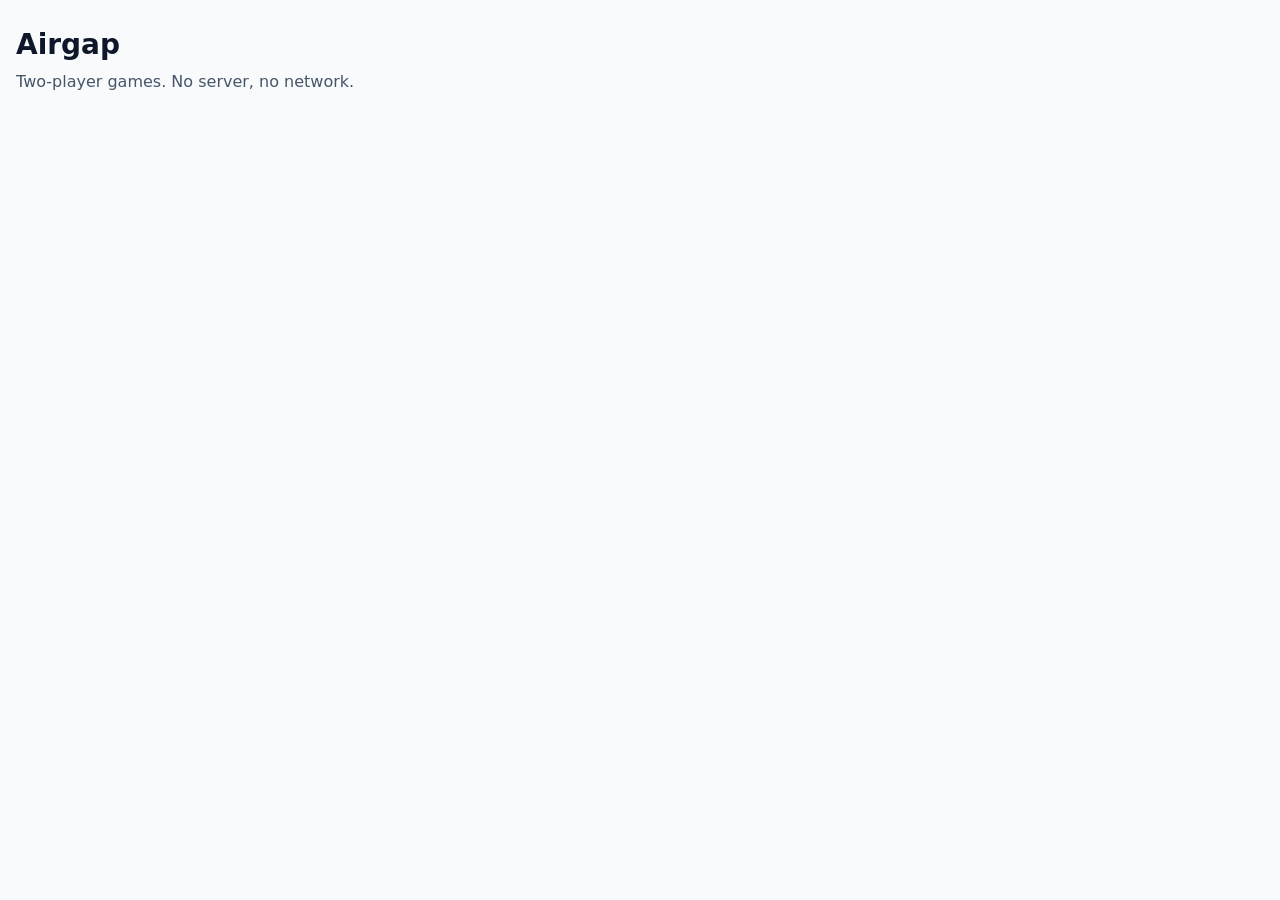
==== static/index.html @ 874cfc5a "Scaffold Deno PWA with build, hooks, CI, and Pages deploy Static app shell, service worker with per-" ====
<!DOCTYPE html>
<html lang="en">
  <head>
    <meta charset="utf-8" />
    <meta name="viewport" content="width=device-width, initial-scale=1" />
    <meta name="color-scheme" content="light dark" />
    <meta name="theme-color" content="#111827" />
    <title>Airgap</title>
    <link rel="manifest" href="./manifest.webmanifest" />
    <link rel="icon" href="./icons/icon.svg" type="image/svg+xml" />
    <link rel="apple-touch-icon" href="./icons/apple-touch-icon.png" />
    <link rel="stylesheet" href="./styles.css" />
  </head>
  <body>
    <header class="site-header">
      <h1>Airgap</h1>
      <p class="tagline">Two-player games. No server, no network.</p>
    </header>
    <main id="app"></main>
    <script type="module" src="./main.js"></script>
  </body>
</html>
---- static/styles.css ----
:root {
  --bg: #f8fafc;
  --fg: #0f172a;
  --muted: #475569;
  --card: #ffffff;
  --border: #e2e8f0;
  --accent: #2563eb;
}

@media (prefers-color-scheme: dark) {
  :root {
    --bg: #0b1220;
    --fg: #e2e8f0;
    --muted: #94a3b8;
    --card: #111827;
    --border: #1f2937;
    --accent: #60a5fa;
  }
}

* {
  box-sizing: border-box;
}

body {
  margin: 0;
  padding-block: 1.5rem;
  padding-inline: 1rem;
  background: var(--bg);
  color: var(--fg);
  font-family: system-ui, -apple-system, "Segoe UI", Roboto, sans-serif;
  line-height: 1.5;
}

.site-header h1 {
  margin: 0;
  font-size: 1.75rem;
}

.tagline {
  margin: 0.25rem 0 1.5rem;
  color: var(--muted);
}

.card {
  background: var(--card);
  border: 1px solid var(--border);
  border-radius: 0.75rem;
  padding: 1rem 1.25rem;
  max-width: 40rem;
}

.card h2 {
  margin-top: 0;
  font-size: 1.125rem;
}

a {
  color: var(--accent);
}
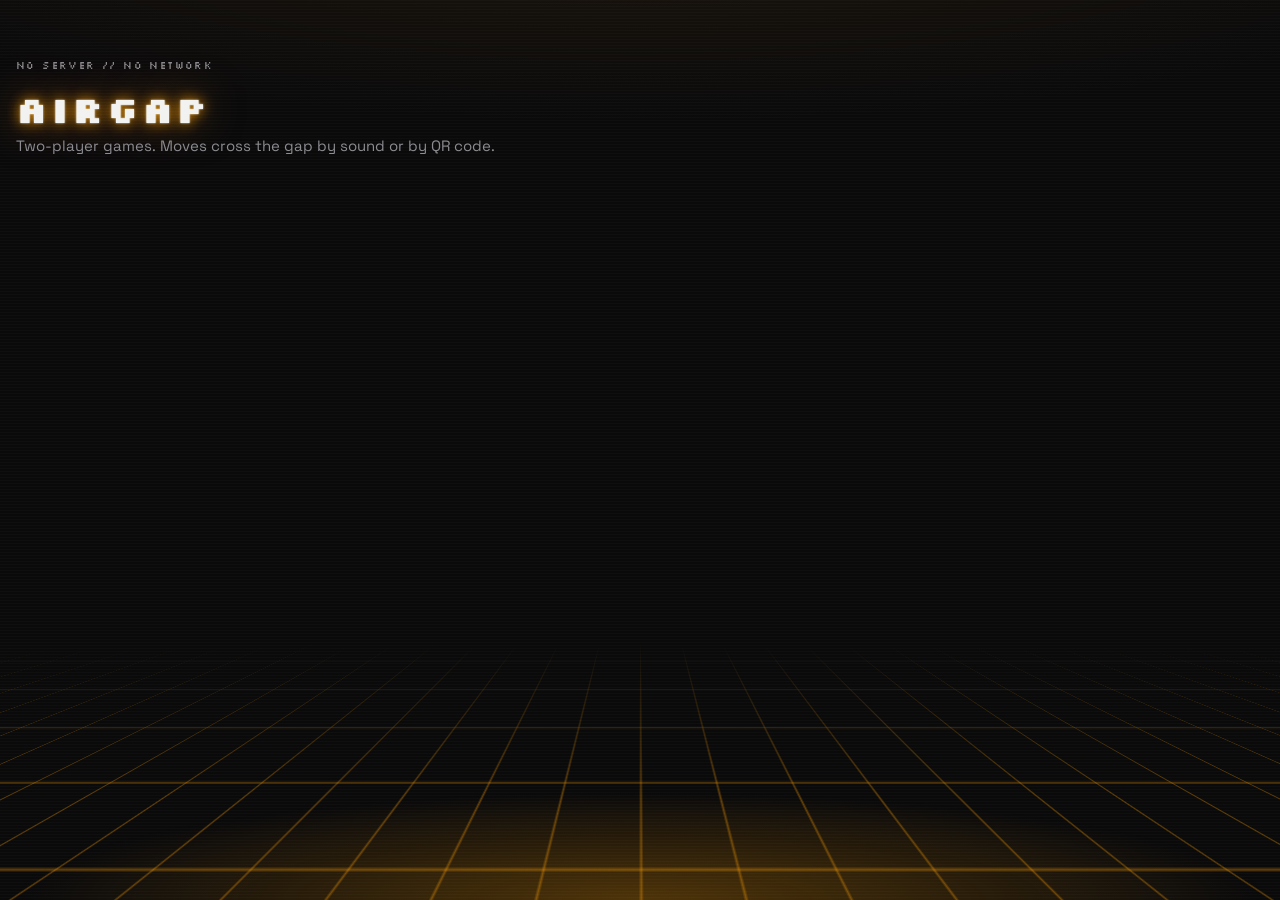
==== commit 0cb17257: "Give the site its Graphite theme and a style skill Near-black surfaces, amber for anything that tran" ====
--- a/static/index.html
+++ b/static/index.html
@@ -3,20 +3,29 @@
   <head>
     <meta charset="utf-8" />
     <meta name="viewport" content="width=device-width, initial-scale=1" />
-    <meta name="color-scheme" content="light dark" />
-    <meta name="theme-color" content="#111827" />
+    <meta name="color-scheme" content="dark" />
+    <meta name="theme-color" content="#0a0a0b" />
     <title>Airgap</title>
     <link rel="manifest" href="./manifest.webmanifest" />
     <link rel="icon" href="./icons/icon.svg" type="image/svg+xml" />
     <link rel="apple-touch-icon" href="./icons/apple-touch-icon.png" />
+    <link rel="preconnect" href="https://fonts.googleapis.com" />
+    <link rel="preconnect" href="https://fonts.gstatic.com" crossorigin />
+    <link
+      rel="stylesheet"
+      href="https://fonts.googleapis.com/css2?family=Silkscreen:wght@400;700&family=Space+Grotesk:wght@400;500;600&family=JetBrains+Mono:wght@400;500&display=swap"
+    />
     <link rel="stylesheet" href="./styles.css" />
   </head>
   <body>
+    <div class="grid-floor" aria-hidden="true"></div>
     <header class="site-header">
+      <p class="label">No server // no network</p>
       <h1>Airgap</h1>
-      <p class="tagline">Two-player games. No server, no network.</p>
+      <p
+        class="tagline">Two-player games. Moves cross the gap by sound or by QR code.</p>
     </header>
-    <main id="app"></main>
+    <main id="app" class="stack"></main>
     <script type="module" src="./main.js"></script>
   </body>
 </html>
--- a/static/styles.css
+++ b/static/styles.css
@@ -1,60 +1,597 @@
 :root {
-  --bg: #f8fafc;
-  --fg: #0f172a;
-  --muted: #475569;
-  --card: #ffffff;
-  --border: #e2e8f0;
-  --accent: #2563eb;
-}
-
-@media (prefers-color-scheme: dark) {
-  :root {
-    --bg: #0b1220;
-    --fg: #e2e8f0;
-    --muted: #94a3b8;
-    --card: #111827;
-    --border: #1f2937;
-    --accent: #60a5fa;
-  }
+  color-scheme: dark;
+  --bg: #0a0a0b;
+  --surface: #121214;
+  --surface-2: #19191c;
+  --line: #262629;
+  --line-strong: #363639;
+  --fg: #f2f2f0;
+  --muted: #8b8b90;
+  --dim: #5c5c62;
+  --tx: #ff9f00;
+  --tx-rgb: 255, 159, 0;
+  --tx-core: #ffd28a;
+  --tx-ink: #1a0d04;
+  --rx: #34d5c4;
+  --rx-rgb: 52, 213, 196;
+  --rx-core: #a9f2ea;
+  --rx-ink: #04171a;
+  --warn: #ffb454;
+  --font-mark: "Silkscreen", "Courier New", monospace;
+  --font-ui: "Space Grotesk", "Helvetica Neue", Arial, sans-serif;
+  --font-mono: "JetBrains Mono", "SF Mono", Menlo, monospace;
 }
 
 * {
   box-sizing: border-box;
 }
 
+[hidden] {
+  display: none !important;
+}
+
 body {
   margin: 0;
-  padding-block: 1.5rem;
-  padding-inline: 1rem;
-  background: var(--bg);
+  min-height: 100vh;
+  padding: 3rem 1rem 2rem;
+  background:
+    radial-gradient(120% 40% at 50% -10%, rgba(var(--tx-rgb), 0.08), transparent
+    60%),
+    var(--bg);
   color: var(--fg);
-  font-family: system-ui, -apple-system, "Segoe UI", Roboto, sans-serif;
+  font-family: var(--font-ui);
+  font-size: 15px;
   line-height: 1.5;
+  -webkit-font-smoothing: antialiased;
+}
+
+body::after {
+  content: "";
+  position: fixed;
+  inset: 0;
+  pointer-events: none;
+  background: repeating-linear-gradient(
+    to bottom,
+    rgba(255, 255, 255, 0.025) 0 1px,
+    transparent 1px 3px
+  );
+}
+
+a {
+  color: var(--tx);
+  text-decoration: none;
+}
+
+a:hover {
+  color: #ffc75c;
+}
+
+/* Type */
+
+.mark {
+  font-family: var(--font-mark);
+  font-weight: 700;
+  letter-spacing: 0.08em;
+  text-transform: uppercase;
+}
+
+.label {
+  font-family: var(--font-mark);
+  font-size: 10px;
+  letter-spacing: 0.14em;
+  text-transform: uppercase;
+  color: var(--muted);
+}
+
+.label.tx {
+  color: var(--tx);
+  text-shadow: 0 0 6px rgba(var(--tx-rgb), 0.9), 0 0 18px rgba(var(--tx-rgb),
+    0.45);
+}
+
+.label.rx {
+  color: var(--rx);
+  text-shadow: 0 0 6px rgba(var(--rx-rgb), 0.9), 0 0 18px rgba(var(--rx-rgb),
+    0.45);
+}
+
+.mono {
+  font-family: var(--font-mono);
+  font-size: 13px;
+}
+
+.muted {
+  color: var(--muted);
+}
+
+/* Header */
+
+.site-header {
+  display: flex;
+  flex-direction: column;
+  gap: 0.5rem;
+  max-width: 40rem;
+  margin-bottom: 1.5rem;
 }
 
 .site-header h1 {
   margin: 0;
-  font-size: 1.75rem;
+  font-family: var(--font-mark);
+  font-weight: 700;
+  font-size: 2.25rem;
+  line-height: 1;
+  letter-spacing: 0.08em;
+  text-transform: uppercase;
+  text-shadow:
+    0 0 2px #fff3dc,
+    0 0 14px rgba(var(--tx-rgb), 0.9),
+    0 0 44px rgba(var(--tx-rgb), 0.5);
+}
+
+.site-header h1 a {
+  color: inherit;
+}
+
+.site-header.compact h1 {
+  font-size: 1.25rem;
+}
+
+.site-header h1 .label {
+  vertical-align: 0.5em;
+  margin-left: 0.5rem;
 }
 
 .tagline {
-  margin: 0.25rem 0 1.5rem;
-  color: var(--muted);
-}
+  margin: 0;
+  color: var(--muted);
+}
+
+.grid-floor {
+  position: fixed;
+  left: 0;
+  right: 0;
+  bottom: 0;
+  height: 260px;
+  pointer-events: none;
+  overflow: hidden;
+  z-index: -1;
+  -webkit-mask-image: linear-gradient(to bottom, transparent, black 60%);
+  mask-image: linear-gradient(to bottom, transparent, black 60%);
+}
+
+.grid-floor::before {
+  content: "";
+  position: absolute;
+  left: -50%;
+  right: -50%;
+  top: 0;
+  bottom: -60px;
+  background-image:
+    linear-gradient(rgba(var(--tx-rgb), 0.35) 1px, transparent 1px),
+    linear-gradient(90deg, rgba(var(--tx-rgb), 0.35) 1px, transparent 1px);
+  background-size: 40px 40px;
+  transform: perspective(300px) rotateX(62deg);
+  transform-origin: 50% 0;
+}
+
+.grid-floor::after {
+  content: "";
+  position: absolute;
+  inset: 0;
+  background: radial-gradient(
+    70% 60% at 50% 100%,
+    rgba(var(--tx-rgb), 0.28),
+    transparent 70%
+  );
+}
+
+/* Layout */
+
+.stack {
+  display: grid;
+  gap: 1rem;
+  max-width: 40rem;
+}
+
+.row {
+  display: flex;
+  flex-wrap: wrap;
+  gap: 0.625rem;
+  align-items: end;
+}
+
+.rule {
+  display: flex;
+  align-items: center;
+  gap: 0.75rem;
+}
+
+.rule::after {
+  content: "";
+  flex-grow: 1;
+  height: 1px;
+  background: var(--line);
+}
+
+/* Panels */
 
 .card {
-  background: var(--card);
-  border: 1px solid var(--border);
-  border-radius: 0.75rem;
-  padding: 1rem 1.25rem;
-  max-width: 40rem;
+  position: relative;
+  display: flex;
+  flex-direction: column;
+  gap: 0.875rem;
+  background: var(--surface);
+  border: 1px solid var(--line);
+  border-radius: 4px;
+  padding: 1rem;
+}
+
+.card::before,
+.card::after {
+  content: "";
+  position: absolute;
+  width: 10px;
+  height: 10px;
+  border-color: var(--line-strong);
+  border-style: solid;
+}
+
+.card::before {
+  top: -1px;
+  left: -1px;
+  border-width: 1px 0 0 1px;
+}
+
+.card::after {
+  bottom: -1px;
+  right: -1px;
+  border-width: 0 1px 1px 0;
+}
+
+.card.tx {
+  border-top-color: rgba(var(--tx-rgb), 0.85);
+  box-shadow:
+    inset 0 1px 0 rgba(var(--tx-rgb), 0.7),
+    inset 0 30px 50px -40px rgba(var(--tx-rgb), 0.55),
+    0 0 44px -10px rgba(var(--tx-rgb), 0.35);
+}
+
+.card.tx::before {
+  border-color: var(--tx);
+  box-shadow: 0 0 8px rgba(var(--tx-rgb), 0.8);
+}
+
+.card.rx {
+  border-top-color: rgba(var(--rx-rgb), 0.85);
+  box-shadow:
+    inset 0 1px 0 rgba(var(--rx-rgb), 0.7),
+    inset 0 30px 50px -40px rgba(var(--rx-rgb), 0.55),
+    0 0 44px -10px rgba(var(--rx-rgb), 0.35);
+}
+
+.card.rx::before {
+  border-color: var(--rx);
+  box-shadow: 0 0 8px rgba(var(--rx-rgb), 0.8);
+}
+
+.card.dashed {
+  border-style: dashed;
+  background: rgba(18, 18, 20, 0.7);
+  align-items: center;
+  text-align: center;
+  padding: 1.75rem 1rem;
+}
+
+.card-head {
+  display: flex;
+  align-items: center;
+  justify-content: space-between;
+  gap: 0.75rem;
 }
 
 .card h2 {
-  margin-top: 0;
-  font-size: 1.125rem;
-}
-
-a {
-  color: var(--accent);
-}
+  margin: 0;
+  font-family: var(--font-mark);
+  font-weight: 400;
+  font-size: 10px;
+  letter-spacing: 0.14em;
+  text-transform: uppercase;
+  color: var(--muted);
+}
+
+.card.tx h2 {
+  color: var(--tx);
+  text-shadow: 0 0 6px rgba(var(--tx-rgb), 0.9), 0 0 18px rgba(var(--tx-rgb),
+    0.45);
+}
+
+.card.rx h2 {
+  color: var(--rx);
+  text-shadow: 0 0 6px rgba(var(--rx-rgb), 0.9), 0 0 18px rgba(var(--rx-rgb),
+    0.45);
+}
+
+.card p {
+  margin: 0;
+}
+
+.link-card {
+  flex-direction: row;
+  align-items: center;
+  gap: 0.875rem;
+  color: var(--fg);
+  padding: 0.875rem 1rem;
+}
+
+.link-card:hover {
+  color: var(--fg);
+  border-color: var(--line-strong);
+}
+
+.link-card .icon {
+  display: inline-flex;
+  width: 40px;
+  height: 40px;
+  align-items: center;
+  justify-content: center;
+  border: 1px solid var(--line-strong);
+  border-radius: 2px;
+  background: var(--surface-2);
+  color: var(--tx);
+  flex-shrink: 0;
+}
+
+.link-card .text {
+  display: flex;
+  flex-direction: column;
+  gap: 2px;
+  flex-grow: 1;
+}
+
+.link-card strong {
+  font-weight: 600;
+}
+
+.link-card small {
+  font-size: 13px;
+  color: var(--muted);
+}
+
+.link-card .chevron {
+  color: var(--muted);
+}
+
+/* Facts */
+
+.facts {
+  display: grid;
+  grid-template-columns: max-content 1fr;
+  gap: 0.375rem 1rem;
+  margin: 0;
+}
+
+.facts dt {
+  color: var(--muted);
+  font-size: 13px;
+}
+
+.facts dd {
+  margin: 0;
+  font-family: var(--font-mono);
+  font-size: 13px;
+}
+
+/* Controls */
+
+label {
+  display: flex;
+  flex-direction: column;
+  gap: 0.375rem;
+  font-size: 11px;
+  letter-spacing: 0.08em;
+  text-transform: uppercase;
+  color: var(--muted);
+}
+
+input,
+select {
+  min-height: 44px;
+  padding: 0 0.75rem;
+  background: #08080a;
+  border: 1px solid var(--line-strong);
+  border-radius: 2px;
+  color: var(--fg);
+  font: 500 14px var(--font-mono);
+}
+
+select {
+  appearance: none;
+  padding-right: 2rem;
+  background-image: url("data:image/svg+xml,%3Csvg xmlns='http://www.w3.org/2000/svg' viewBox='0 0 24 24' fill='none' stroke='%238b8b90' stroke-width='2' stroke-linecap='round'%3E%3Cpath d='M6 9l6 6 6-6'/%3E%3C/svg%3E");
+  background-repeat: no-repeat;
+  background-position: right 0.625rem center;
+  background-size: 14px;
+}
+
+input:focus-visible,
+select:focus-visible {
+  outline: none;
+  border-color: var(--tx);
+  box-shadow:
+    0 0 0 1px var(--tx),
+    0 0 18px rgba(var(--tx-rgb), 0.45),
+    inset 0 0 12px rgba(var(--tx-rgb), 0.12);
+}
+
+button {
+  display: inline-flex;
+  align-items: center;
+  justify-content: center;
+  gap: 0.5rem;
+  min-height: 44px;
+  padding: 0 1.125rem;
+  font: 500 14px var(--font-ui);
+  letter-spacing: 0.04em;
+  text-transform: uppercase;
+  border: 1px solid var(--line-strong);
+  border-radius: 2px;
+  background: transparent;
+  color: var(--fg);
+  cursor: pointer;
+}
+
+button.tx,
+button.rx {
+  border-radius: 8px;
+  corner-shape: bevel;
+}
+
+button.tx {
+  background: var(--tx);
+  border-color: var(--tx-core);
+  color: var(--tx-ink);
+  box-shadow:
+    0 0 0 1px rgba(var(--tx-rgb), 0.9),
+    0 0 14px rgba(var(--tx-rgb), 0.65),
+    0 0 40px rgba(var(--tx-rgb), 0.35),
+    inset 0 0 16px rgba(255, 255, 255, 0.3);
+}
+
+button.rx {
+  background: var(--rx);
+  border-color: var(--rx-core);
+  color: var(--rx-ink);
+  box-shadow:
+    0 0 0 1px rgba(var(--rx-rgb), 0.9),
+    0 0 14px rgba(var(--rx-rgb), 0.65),
+    0 0 40px rgba(var(--rx-rgb), 0.35),
+    inset 0 0 16px rgba(255, 255, 255, 0.3);
+}
+
+button.ghost-tx {
+  border-color: rgba(var(--tx-rgb), 0.7);
+  color: var(--tx);
+  text-shadow: 0 0 8px rgba(var(--tx-rgb), 0.7);
+  box-shadow:
+    0 0 14px rgba(var(--tx-rgb), 0.25),
+    inset 0 0 14px rgba(var(--tx-rgb), 0.12);
+}
+
+button.ghost-rx {
+  border-color: rgba(var(--rx-rgb), 0.7);
+  color: var(--rx);
+  text-shadow: 0 0 8px rgba(var(--rx-rgb), 0.7);
+  box-shadow:
+    0 0 14px rgba(var(--rx-rgb), 0.25),
+    inset 0 0 14px rgba(var(--rx-rgb), 0.12);
+}
+
+button:focus-visible {
+  outline: 1px solid var(--fg);
+  outline-offset: 2px;
+}
+
+button:disabled {
+  opacity: 0.35;
+  cursor: default;
+  box-shadow: none;
+  text-shadow: none;
+}
+
+/* Status */
+
+.dot {
+  width: 8px;
+  height: 8px;
+  border-radius: 50%;
+  display: inline-block;
+  background: var(--muted);
+}
+
+.dot.tx {
+  background: var(--tx-core);
+  box-shadow: 0 0 4px var(--tx), 0 0 12px var(--tx), 0 0 24px
+    rgba(var(--tx-rgb), 0.6);
+}
+
+.dot.rx {
+  background: var(--rx-core);
+  box-shadow: 0 0 4px var(--rx), 0 0 12px var(--rx), 0 0 24px
+    rgba(var(--rx-rgb), 0.6);
+  animation: pulse 1.6s ease-in-out infinite;
+}
+
+@keyframes pulse {
+  50% {
+    opacity: 0.55;
+    box-shadow: 0 0 2px var(--rx), 0 0 6px var(--rx);
+  }
+}
+
+.readout {
+  display: flex;
+  flex-direction: column;
+  gap: 0.5rem;
+  padding: 0.75rem;
+  background: #08080a;
+  border: 1px solid var(--line);
+  border-radius: 2px;
+}
+
+.readout .status {
+  font-family: var(--font-mono);
+  font-size: 12px;
+  color: var(--rx);
+  text-shadow: 0 0 8px rgba(var(--rx-rgb), 0.75);
+}
+
+.readout .value {
+  display: flex;
+  align-items: baseline;
+  gap: 0.625rem;
+  font-size: 13px;
+  color: var(--muted);
+}
+
+.readout strong {
+  font-family: var(--font-mono);
+  font-size: 18px;
+  color: var(--fg);
+  text-shadow: 0 0 10px rgba(var(--rx-rgb), 0.7);
+}
+
+/* Media */
+
+.qr {
+  display: block;
+  width: min(100%, 20rem);
+  margin: 0.5rem auto 0;
+  image-rendering: pixelated;
+  border: 1px solid var(--line-strong);
+  box-shadow: 0 0 30px rgba(var(--tx-rgb), 0.35);
+}
+
+.qr:not([width]) {
+  display: none;
+}
+
+.camera {
+  display: block;
+  width: 100%;
+  max-width: 30rem;
+  background: #05050a;
+  border: 1px solid rgba(var(--rx-rgb), 0.6);
+  border-radius: 2px;
+  box-shadow: 0 0 24px rgba(var(--rx-rgb), 0.25);
+}
+
+.log {
+  margin: 0;
+  max-height: 16rem;
+  overflow: auto;
+  font-family: var(--font-mono);
+  font-size: 11.5px;
+  line-height: 1.6;
+  color: #c4c4c6;
+  white-space: pre-wrap;
+}
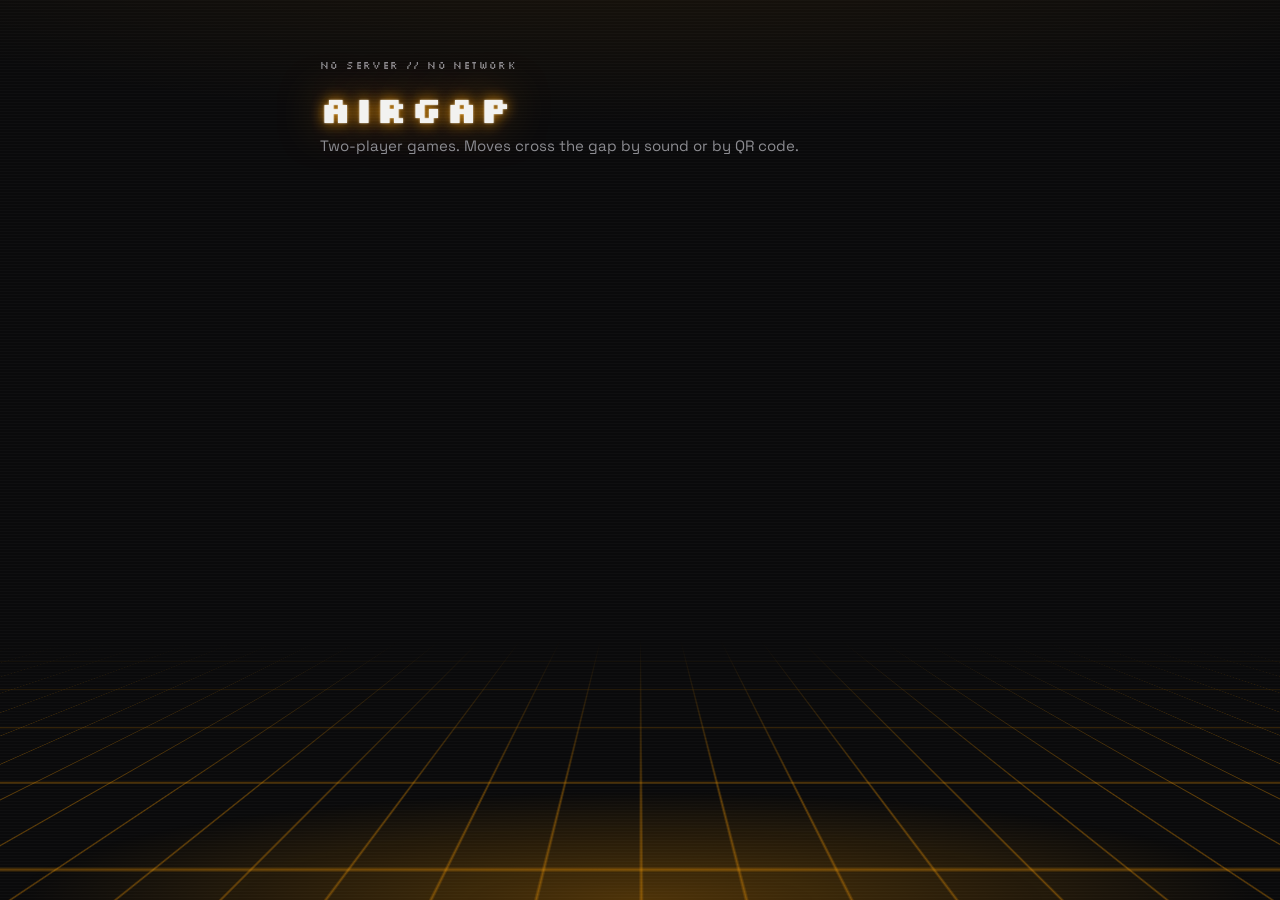
==== commit 52f8a4ac: "Self-host fonts, drop Google Fonts requests Vendors Silkscreen 400/700, Space Grotesk variable, and " ====
--- a/static/index.html
+++ b/static/index.html
@@ -9,12 +9,6 @@
     <link rel="manifest" href="./manifest.webmanifest" />
     <link rel="icon" href="./icons/icon.svg" type="image/svg+xml" />
     <link rel="apple-touch-icon" href="./icons/apple-touch-icon.png" />
-    <link rel="preconnect" href="https://fonts.googleapis.com" />
-    <link rel="preconnect" href="https://fonts.gstatic.com" crossorigin />
-    <link
-      rel="stylesheet"
-      href="https://fonts.googleapis.com/css2?family=Silkscreen:wght@400;700&family=Space+Grotesk:wght@400;500;600&family=JetBrains+Mono:wght@400;500&display=swap"
-    />
     <link rel="stylesheet" href="./styles.css" />
   </head>
   <body>
--- a/static/styles.css
+++ b/static/styles.css
@@ -1,3 +1,41 @@
+@font-face {
+  font-family: "Silkscreen";
+  font-style: normal;
+  font-weight: 400;
+  font-display: swap;
+  src: url("./fonts/silkscreen-latin-400-normal.woff2") format("woff2");
+}
+
+@font-face {
+  font-family: "Silkscreen";
+  font-style: normal;
+  font-weight: 700;
+  font-display: swap;
+  src: url("./fonts/silkscreen-latin-700-normal.woff2") format("woff2");
+}
+
+@font-face {
+  font-family: "Space Grotesk";
+  font-style: normal;
+  font-weight: 300 700;
+  font-display: swap;
+  src: url("./fonts/space-grotesk-latin-wght-normal.woff2") format("woff2");
+  unicode-range: U+0000-00FF, U+0131, U+0152-0153, U+02BB-02BC, U+02C6,
+    U+02DA, U+02DC, U+0304, U+0308, U+0329, U+2000-206F, U+20AC, U+2122,
+    U+2191, U+2193, U+2212, U+2215, U+FEFF, U+FFFD;
+}
+
+@font-face {
+  font-family: "JetBrains Mono";
+  font-style: normal;
+  font-weight: 100 800;
+  font-display: swap;
+  src: url("./fonts/jetbrains-mono-latin-wght-normal.woff2") format("woff2");
+  unicode-range: U+0000-00FF, U+0131, U+0152-0153, U+02BB-02BC, U+02C6,
+    U+02DA, U+02DC, U+0304, U+0308, U+0329, U+2000-206F, U+20AC, U+2122,
+    U+2191, U+2193, U+2212, U+2215, U+FEFF, U+FFFD;
+}
+
 :root {
   color-scheme: dark;
   --bg: #0a0a0b;
@@ -32,7 +70,7 @@
 
 body {
   margin: 0;
-  min-height: 100vh;
+  min-height: 100dvh;
   padding: 3rem 1rem 2rem;
   background:
     radial-gradient(120% 40% at 50% -10%, rgba(var(--tx-rgb), 0.08), transparent
@@ -111,7 +149,7 @@
   flex-direction: column;
   gap: 0.5rem;
   max-width: 40rem;
-  margin-bottom: 1.5rem;
+  margin: 0 auto 1.5rem;
 }
 
 .site-header h1 {
@@ -191,6 +229,7 @@
   display: grid;
   gap: 1rem;
   max-width: 40rem;
+  margin: 0 auto;
 }
 
 .row {
@@ -341,6 +380,10 @@
   flex-shrink: 0;
 }
 
+.link-card.rx .icon {
+  color: var(--rx);
+}
+
 .link-card .text {
   display: flex;
   flex-direction: column;
@@ -359,6 +402,79 @@
 
 .link-card .chevron {
   color: var(--muted);
+}
+
+.game {
+  padding: 0;
+  gap: 0;
+}
+
+.game summary {
+  display: flex;
+  list-style: none;
+  cursor: pointer;
+}
+
+.game summary::-webkit-details-marker {
+  display: none;
+}
+
+.game .icon .x {
+  color: var(--x);
+}
+
+.game .icon .o {
+  color: var(--o);
+}
+
+.game[open] {
+  border-color: var(--line-strong);
+}
+
+.game[open] .chevron {
+  color: var(--fg);
+  transform: rotate(90deg);
+}
+
+.game form {
+  display: grid;
+  grid-template-columns: repeat(2, minmax(0, 1fr));
+  gap: 0.625rem;
+  padding: 0.125rem 1rem 1rem;
+}
+
+/* Tabs */
+
+.tabs {
+  display: flex;
+  gap: 0.5rem;
+}
+
+.tabs button {
+  flex: 1;
+  color: var(--muted);
+}
+
+.tabs button[aria-selected="true"] {
+  border-color: var(--line-strong);
+  color: var(--fg);
+  background: var(--surface);
+}
+
+/* Saved games */
+
+.save {
+  padding: 0;
+  gap: 0;
+}
+
+.save .link-card {
+  display: flex;
+}
+
+.save-actions {
+  align-items: center;
+  padding: 0.125rem 1rem 1rem;
 }
 
 /* Facts */
@@ -576,13 +692,197 @@
 }
 
 .camera {
-  display: block;
+  position: fixed;
+  z-index: 10;
+  inset: auto 0 0;
   width: 100%;
-  max-width: 30rem;
+  height: 50dvh;
+  object-fit: cover;
   background: #05050a;
-  border: 1px solid rgba(var(--rx-rgb), 0.6);
-  border-radius: 2px;
+  border-top: 1px solid rgba(var(--rx-rgb), 0.6);
   box-shadow: 0 0 24px rgba(var(--rx-rgb), 0.25);
+}
+
+.camera.mirrored {
+  transform: scaleX(-1);
+}
+
+.camera-flip {
+  position: fixed;
+  z-index: 11;
+  right: 1rem;
+  bottom: calc(50dvh - 44px - 1rem);
+  background: rgba(10, 10, 11, 0.7);
+}
+
+body:has(.camera:not([hidden])) {
+  padding-bottom: 50dvh;
+}
+
+/* The exchange screen: the camera fills the page, the code floats on it. */
+
+body.viewfinder {
+  height: 100dvh;
+  padding: 0;
+  overflow: hidden;
+  display: flex;
+  flex-direction: column;
+}
+
+/* Each role owns one accent here: the host is all amber, the guest all teal. */
+body.viewfinder.host {
+  --rx: var(--tx);
+  --rx-rgb: var(--tx-rgb);
+  --rx-core: var(--tx-core);
+  --rx-ink: var(--tx-ink);
+}
+
+body.viewfinder.guest {
+  --tx: var(--rx);
+  --tx-rgb: var(--rx-rgb);
+  --tx-core: var(--rx-core);
+  --tx-ink: var(--rx-ink);
+}
+
+.viewfinder .camera {
+  inset: 0;
+  height: 100%;
+  z-index: 0;
+  border: 0;
+  box-shadow: none;
+}
+
+.vf-head,
+.vf-code,
+.vf-middle,
+.vf-foot {
+  position: relative;
+  z-index: 1;
+  width: 100%;
+  max-width: 40rem;
+  margin-inline: auto;
+}
+
+.vf-head {
+  display: flex;
+  align-items: center;
+  justify-content: space-between;
+  gap: 0.75rem;
+  min-height: 44px;
+  padding: 0 1rem;
+  background: rgba(10, 10, 11, 0.8);
+}
+
+.vf-head h1 {
+  margin: 0;
+  font-family: var(--font-mark);
+  font-weight: 700;
+  font-size: 1.25rem;
+  line-height: 1;
+  letter-spacing: 0.08em;
+  text-transform: uppercase;
+  text-shadow:
+    0 0 2px var(--tx-core),
+    0 0 14px rgba(var(--tx-rgb), 0.9),
+    0 0 44px rgba(var(--tx-rgb), 0.5);
+}
+
+.vf-head h1 a {
+  color: var(--tx);
+}
+
+.vf-game {
+  display: flex;
+  align-items: center;
+  gap: 0.5rem;
+  margin: 0 auto 0 0;
+  font-weight: 600;
+  color: var(--fg);
+}
+
+.vf-game .x {
+  color: var(--x);
+}
+
+.vf-game .o {
+  color: var(--o);
+}
+
+.vf-code {
+  width: min(220px, 60vw);
+  margin: 1rem auto 0;
+}
+
+.vf-middle {
+  flex: 1 1 auto;
+  min-height: 0;
+  display: flex;
+  flex-direction: column;
+  align-items: center;
+  justify-content: center;
+  gap: 1.5rem;
+  padding: 1rem;
+}
+
+.vf-middle p {
+  margin: 0;
+  text-align: center;
+}
+
+.vf-flip {
+  margin-top: auto;
+  align-self: flex-end;
+  background: rgba(10, 10, 11, 0.7);
+}
+
+.vf-foot {
+  background: rgba(8, 8, 10, 0.9);
+  border-top: 1px solid var(--line);
+}
+
+.vf-status {
+  display: flex;
+  align-items: center;
+  gap: 0.625rem;
+  min-height: 44px;
+  padding: 0 1rem;
+}
+
+.vf-status #status {
+  flex-grow: 1;
+}
+
+.vf-foot summary {
+  display: flex;
+  align-items: center;
+  min-height: 44px;
+  padding: 0 1rem;
+  border-top: 1px solid var(--line);
+  cursor: pointer;
+}
+
+.vf-foot .log {
+  max-height: 40dvh;
+  padding: 0 1rem 1rem;
+}
+
+.rx-text {
+  color: var(--rx);
+  text-shadow: 0 0 8px rgba(var(--rx-rgb), 0.75);
+}
+
+.tx-text {
+  color: var(--tx);
+  text-shadow: 0 0 8px rgba(var(--tx-rgb), 0.75);
+}
+
+.log {
+  width: 100%;
+  min-height: 0;
+  max-height: none;
+  padding: 0.75rem;
+  background: #08080a;
+  border: 1px solid var(--line);
 }
 
 .log {
@@ -595,3 +895,1046 @@
   color: #c4c4c6;
   white-space: pre-wrap;
 }
+
+/* Game boards and channel checkboxes */
+
+/* Room left for the header, status, log, and the buttons under the board. */
+.board {
+  --size: max(240px, min(100vw - 1.5rem, 100dvh - 20rem, 36rem));
+  display: grid;
+  grid-template: repeat(3, 1fr) / repeat(3, 1fr);
+  width: var(--size);
+  height: var(--size);
+  gap: 6px;
+  padding: 0.5rem;
+}
+
+.board button {
+  height: auto;
+  padding: 0;
+  font: 700 min(2.5rem, calc(var(--size) / 7)) var(--font-mark);
+  transition: opacity 400ms ease;
+}
+
+/* X is the host and O the guest on both phones, so marks read the palette from
+   :root, where body.host and body.guest have not yet folded the accents. */
+:root {
+  --x: var(--tx);
+  --x-rgb: var(--tx-rgb);
+  --x-core: var(--tx-core);
+  --x-ink: var(--tx-ink);
+  --o: var(--rx);
+  --o-rgb: var(--rx-rgb);
+  --o-core: var(--rx-core);
+  --o-ink: var(--rx-ink);
+  --me: var(--x);
+  --me-rgb: var(--x-rgb);
+  --me-core: var(--x-core);
+  --me-ink: var(--x-ink);
+  --them: var(--o);
+  --them-rgb: var(--o-rgb);
+  --them-core: var(--o-core);
+  --them-ink: var(--o-ink);
+}
+
+body.guest {
+  --me: var(--o);
+  --me-rgb: var(--o-rgb);
+  --me-core: var(--o-core);
+  --me-ink: var(--o-ink);
+  --them: var(--x);
+  --them-rgb: var(--x-rgb);
+  --them-core: var(--x-core);
+  --them-ink: var(--x-ink);
+}
+
+.board .x {
+  --mark: var(--x);
+  --mark-rgb: var(--x-rgb);
+}
+
+.board .o {
+  --mark: var(--o);
+  --mark-rgb: var(--o-rgb);
+}
+
+.board button.x,
+.board button.o {
+  color: var(--mark);
+  animation: mark-in 220ms ease-out;
+}
+
+.board.over button:not(.win),
+.board.over .hex:not(.win) {
+  opacity: 0.3;
+}
+
+.board.draw button {
+  animation: draw-fade 900ms ease-in-out both;
+}
+
+.board.draw button:nth-of-type(3n + 2) {
+  animation-delay: 120ms;
+}
+
+.board.draw button:nth-of-type(3n) {
+  animation-delay: 240ms;
+}
+
+/* A win is the one moment on the board worth a glow. */
+.board button.win,
+.board .hex.win {
+  border-color: rgba(var(--mark-rgb), 0.7);
+  text-shadow: 0 0 10px rgba(var(--mark-rgb), 0.8);
+  animation: win-pop 500ms ease-out 350ms both;
+}
+
+/* Checkers: 64 squares, playable on the dark diagonals only. */
+.board.checkers {
+  grid-template: repeat(8, 1fr) / repeat(8, 1fr);
+  gap: 2px;
+}
+
+.board.checkers button {
+  position: relative;
+  min-height: 0;
+  border: 0;
+  border-radius: 0;
+  background: var(--line);
+}
+
+.board.checkers button:disabled {
+  background: transparent;
+}
+
+.board.checkers button.x::before,
+.board.checkers button.o::before {
+  content: "";
+  position: absolute;
+  inset: 13%;
+  border: 2px solid var(--mark);
+  border-radius: 50%;
+  background: rgba(var(--mark-rgb), 0.25);
+}
+
+.board.checkers button.king::after {
+  content: "";
+  position: absolute;
+  inset: 33%;
+  border: 2px solid var(--mark);
+  border-radius: 50%;
+}
+
+/* A neutral ring: the landing squares of a multi-jump hold no piece, so there
+   is no --mark-rgb to tint, and a selection neither transmits nor listens. */
+.board.checkers button.from {
+  box-shadow: inset 0 0 0 2px var(--muted);
+}
+
+.board.checkers button.to:not(.x):not(.o)::before {
+  content: "";
+  position: absolute;
+  inset: 35%;
+  border-radius: 50%;
+  background: var(--dim);
+}
+
+/* Tic-tac-toe's game-over dim would grey out the winner's pieces too, so on the
+   checkers board only the empty squares fall back. */
+.board.checkers.over button.x,
+.board.checkers.over button.o {
+  opacity: 1;
+}
+
+/* Chess: 64 squares in two shades with no gap, the near edges carrying the
+   coordinates. A piece is a <use> of the page's sprite, filled from --mark. */
+.board.chess {
+  grid-template: repeat(8, 1fr) / repeat(8, 1fr);
+  gap: 0;
+}
+
+.board.chess button {
+  position: relative;
+  min-height: 0;
+  border: 0;
+  border-radius: 0;
+}
+
+.board.chess button.light {
+  background: var(--surface-2);
+}
+
+.board.chess button.dark {
+  background: var(--line);
+}
+
+.board.chess button.last.light {
+  background: color-mix(in srgb, var(--surface-2), var(--muted) 20%);
+}
+
+.board.chess button.last.dark {
+  background: color-mix(in srgb, var(--line), var(--muted) 20%);
+}
+
+.board.chess .coord {
+  position: absolute;
+  font: 500 0.55rem/1 var(--font-mono);
+  letter-spacing: 0;
+  text-transform: none;
+  color: var(--dim);
+  pointer-events: none;
+}
+
+.board.chess .coord.file {
+  right: 2px;
+  bottom: 2px;
+}
+
+.board.chess .coord.rank {
+  top: 2px;
+  left: 2px;
+}
+
+.board.chess .piece {
+  position: absolute;
+  inset: 10%;
+  width: 80%;
+  height: 80%;
+  color: var(--mark);
+  pointer-events: none;
+}
+
+.board.chess button.from {
+  box-shadow: inset 0 0 0 2px var(--muted);
+}
+
+.board.chess button.to::before {
+  content: "";
+  position: absolute;
+  inset: 35%;
+  border-radius: 50%;
+  background: var(--dim);
+}
+
+.board.chess button.to.x::before,
+.board.chess button.to.o::before {
+  inset: 4%;
+  border: 2px solid var(--muted);
+  background: transparent;
+}
+
+.board.chess button.check::after {
+  content: "";
+  position: absolute;
+  inset: 4%;
+  border: 2px solid var(--warn);
+  border-radius: 50%;
+}
+
+.board.chess.over button.x,
+.board.chess.over button.o {
+  opacity: 1;
+}
+
+/* The promotion chooser covers the board until a piece is picked. */
+.board.chess .promotion {
+  position: absolute;
+  z-index: 2;
+  inset: 0;
+  display: flex;
+  align-items: center;
+  justify-content: center;
+  gap: 4%;
+  background: var(--surface);
+}
+
+.board.chess .promotion button {
+  width: 20%;
+  min-width: 44px;
+  min-height: 44px;
+  aspect-ratio: 1;
+  border: 1px solid var(--line-strong);
+  border-radius: 2px;
+  background: var(--surface-2);
+}
+
+/* Swarm: flat-top hexes in one SVG whose viewBox refits to the hive plus one
+   ring of empty neighbours, so there is always somewhere to place. The card
+   gives up height first when the rules and trays crowd a phone, and the SVG
+   just draws smaller. */
+.board.hive {
+  display: block;
+  height: auto;
+  min-height: 12rem;
+  aspect-ratio: 1;
+}
+
+/* The board, two trays and Ping do not fit above the camera on a phone, so
+   this one page's middle scrolls; safe centring keeps the top reachable. */
+.vf-middle:has(.board.hive) {
+  overflow-y: auto;
+  justify-content: safe center;
+}
+
+.board.hive svg {
+  display: block;
+  width: 100%;
+  height: 100%;
+}
+
+.hex {
+  transform-box: fill-box;
+  transform-origin: center;
+  transition: opacity 400ms ease;
+}
+
+.hex[role="button"] {
+  cursor: pointer;
+}
+
+.hex path {
+  fill: var(--line);
+  stroke: var(--line-strong);
+  stroke-width: 0.06;
+}
+
+.hex.me {
+  --mark: var(--me);
+  --mark-rgb: var(--me-rgb);
+  --mark-core: var(--me-core);
+  --mark-ink: var(--me-ink);
+}
+
+.hex.them {
+  --mark: var(--them);
+  --mark-rgb: var(--them-rgb);
+  --mark-core: var(--them-core);
+  --mark-ink: var(--them-ink);
+}
+
+.hex.me path,
+.hex.them path {
+  fill: rgba(var(--mark-rgb), 0.25);
+  stroke: var(--mark);
+}
+
+/* Tones tell kinds apart without a third hue: the Motherboard is a solid tile,
+   the three expansion pieces go pale, the base pieces keep the plain tint. */
+.hex.motherboard path {
+  fill: var(--mark);
+}
+
+.hex.fpga path,
+.hex.probe path,
+.hex.crane path {
+  fill: rgba(var(--mark-rgb), 0.1);
+  stroke: var(--mark-core);
+}
+
+.hex .icon,
+.tray svg {
+  color: var(--mark, currentColor);
+  fill: none;
+  stroke: currentColor;
+  stroke-width: 2.1;
+  stroke-linecap: round;
+  stroke-linejoin: round;
+  pointer-events: none;
+}
+
+symbol .solid {
+  fill: currentColor;
+  stroke: none;
+}
+
+.hex.motherboard .icon {
+  color: var(--mark-ink);
+}
+
+.hex.fpga .icon,
+.hex.probe .icon,
+.hex.crane .icon {
+  color: var(--mark-core);
+}
+
+.hex text {
+  font: 500 0.7px var(--font-mono);
+  text-anchor: middle;
+  dominant-baseline: central;
+  fill: var(--mark);
+  pointer-events: none;
+}
+
+.hex .count {
+  font-size: 0.4px;
+  fill: var(--muted);
+}
+
+.hex.from path {
+  stroke: var(--muted);
+  stroke-width: 0.12;
+}
+
+.hex .dot {
+  fill: var(--dim);
+}
+
+.hex.pick path,
+.hex.to.me path,
+.hex.to.them path {
+  stroke-dasharray: 0.16 0.1;
+  stroke-width: 0.1;
+}
+
+.hex.win path {
+  filter: drop-shadow(0 0 0.2px rgba(var(--mark-rgb), 0.8));
+}
+
+.tray {
+  display: flex;
+  flex-wrap: wrap;
+  justify-content: center;
+  gap: 0.5rem;
+  width: min(100%, 36rem);
+}
+
+.sprite {
+  display: none;
+}
+
+.tray button.me {
+  gap: 0.375rem;
+  border-color: var(--me);
+  color: var(--me);
+}
+
+.tray svg {
+  width: 20px;
+  height: 20px;
+  flex-shrink: 0;
+}
+
+.tray span {
+  display: inline-flex;
+  align-items: center;
+  gap: 0.25rem;
+}
+
+#theirs svg {
+  width: 14px;
+  height: 14px;
+}
+
+.tray button.from {
+  box-shadow: inset 0 0 0 2px var(--muted);
+}
+
+.rules ul {
+  margin: 0;
+  max-height: 30dvh;
+  overflow: auto;
+  padding-left: 1.25rem;
+  font-size: 13px;
+  color: var(--muted);
+}
+
+.rules summary {
+  min-height: 44px;
+  display: flex;
+  align-items: center;
+  cursor: pointer;
+}
+
+.board-code {
+  position: absolute;
+  z-index: 2;
+  inset: 0;
+  width: 100%;
+  height: 100%;
+  image-rendering: pixelated;
+  border: 1px solid var(--line-strong);
+  box-shadow: 0 0 30px rgba(var(--tx-rgb), 0.35);
+  cursor: pointer;
+}
+
+/* Spaceships: two 10x10 sectors, the big one showing whichever side you asked
+   for. Cells are square, so the grid needs no height of its own. The owner's
+   hulls sit on the sector and the shooter's marks land on them; the enemy
+   sector swaps the two so one rule set draws either fleet. */
+.sector {
+  --size: max(240px, min(100vw - 2rem, 100dvh - 24rem, 36rem));
+  --owner: var(--me);
+  --owner-rgb: var(--me-rgb);
+  --owner-core: var(--me-core);
+  --shooter: var(--them);
+  --shooter-rgb: var(--them-rgb);
+  --shooter-core: var(--them-core);
+  position: relative;
+  display: grid;
+  grid-template-columns: repeat(10, 1fr);
+  width: var(--size);
+  gap: 2px;
+  padding: 0.5rem;
+}
+
+/* Whatever the JS makes a cell from: the label, hull and code are not cells. */
+.sector > :not(.sector-label, .hull, canvas) {
+  min-height: 0;
+  padding: 0;
+  aspect-ratio: 1;
+  border: 1px solid var(--line-strong);
+  border-radius: 0;
+  background: transparent;
+}
+
+.sector-label {
+  grid-column: 1 / -1;
+  display: flex;
+  align-items: center;
+  justify-content: space-between;
+  gap: 0.5rem;
+  margin-bottom: 0.25rem;
+}
+
+.sector-label .mono {
+  font-size: 11px;
+  color: var(--dim);
+}
+
+.sector.enemy {
+  --owner: var(--them);
+  --owner-rgb: var(--them-rgb);
+  --owner-core: var(--them-core);
+  --shooter: var(--me);
+  --shooter-rgb: var(--me-rgb);
+  --shooter-core: var(--me-core);
+}
+
+.sector.small {
+  --size: 120px;
+  gap: 1px;
+}
+
+button:has(.sector.small) {
+  padding: 0;
+}
+
+.sector > .hit {
+  background: var(--shooter);
+  border-color: var(--shooter-core);
+}
+
+.sector > .miss {
+  background: radial-gradient(circle, var(--dim) 0 3px, transparent 3px);
+}
+
+.sector.small > .miss {
+  background: radial-gradient(circle, var(--dim) 0 1.5px, transparent 1.5px);
+}
+
+.sector > .sel {
+  outline: 2px solid var(--shooter);
+  outline-offset: -2px;
+  box-shadow: 0 0 12px rgba(var(--shooter-rgb), 0.45);
+}
+
+/* Sits over the cells only, so the label row is outside its box. */
+.hull {
+  position: absolute;
+  left: 0.5rem;
+  right: 0.5rem;
+  bottom: 0.5rem;
+  aspect-ratio: 1;
+  overflow: visible;
+  pointer-events: none;
+  color: var(--owner);
+}
+
+.hull .hit {
+  stroke: var(--shooter);
+  filter: drop-shadow(0 0 6px rgba(var(--shooter-rgb), 0.9));
+  animation: damage 500ms ease-out both;
+}
+
+.hull .pending {
+  stroke: var(--owner-core);
+  filter: drop-shadow(0 0 6px rgba(var(--owner-rgb), 0.9));
+}
+
+.hull:has(.pending) g:not(.pending) {
+  opacity: 0.5;
+}
+
+/* Missiles and their bursts, drawn in the shooter's colour over the hulls. */
+.hull.fx {
+  z-index: 1;
+  color: var(--shooter);
+  filter: drop-shadow(0 0 4px rgba(var(--shooter-rgb), 0.9));
+}
+
+.fx .trail {
+  fill: var(--shooter);
+  stroke: none;
+}
+
+.fx .core,
+.fx .flash {
+  fill: var(--shooter-core);
+  stroke: none;
+}
+
+.fx .ring {
+  fill: none;
+  stroke: currentColor;
+  stroke-width: 0.06;
+}
+
+.fx .miss {
+  color: var(--muted);
+}
+
+.fx .sparks {
+  stroke: var(--shooter-core);
+  stroke-width: 0.07;
+  stroke-linecap: round;
+}
+
+.placing {
+  display: grid;
+  gap: 0.75rem;
+  width: max(240px, min(100vw - 2rem, 36rem));
+}
+
+.placing-head {
+  display: flex;
+  align-items: baseline;
+  justify-content: space-between;
+  gap: 0.5rem;
+}
+
+.placing-head .label {
+  font-size: 14px;
+  margin-right: 0.5rem;
+}
+
+.placing-head .mono:not(.muted) {
+  font-size: 11px;
+  color: var(--dim);
+}
+
+.pips {
+  display: flex;
+  gap: 4px;
+}
+
+.pips span {
+  width: 18px;
+  height: 3px;
+  background: var(--line-strong);
+}
+
+.pips .done {
+  background: rgba(var(--me-rgb), 0.5);
+}
+
+.pips .current {
+  background: var(--me);
+}
+
+.placing-controls {
+  display: grid;
+  grid-template-columns: repeat(3, minmax(0, 1fr));
+  gap: 0.625rem;
+}
+
+.placing-controls button {
+  padding: 0 0.5rem;
+}
+
+#randomize {
+  justify-self: center;
+}
+
+@keyframes damage {
+  from {
+    opacity: 0.15;
+  }
+}
+
+.vf-top {
+  position: relative;
+  z-index: 1;
+  width: 100%;
+  max-width: 40rem;
+  margin-inline: auto;
+  background: rgba(8, 8, 10, 0.9);
+  border-bottom: 1px solid var(--line);
+}
+
+.vf-foot > details:first-child > summary {
+  border-top: 0;
+}
+
+.strike {
+  position: absolute;
+  height: 4px;
+  border-radius: 2px;
+  background: var(--mark);
+  box-shadow:
+    0 0 8px rgba(var(--mark-rgb), 0.9),
+    0 0 24px rgba(var(--mark-rgb), 0.5);
+  transform-origin: 0 50%;
+  translate: 0 -50%;
+  pointer-events: none;
+  animation: strike 400ms cubic-bezier(0.3, 0.7, 0.2, 1) both;
+}
+
+@keyframes mark-in {
+  from {
+    scale: 0.4;
+    opacity: 0;
+  }
+}
+
+@keyframes strike {
+  from {
+    scale: 0 1;
+  }
+}
+
+@keyframes win-pop {
+  50% {
+    scale: 1.15;
+  }
+}
+
+@keyframes draw-fade {
+  40% {
+    scale: 0.9;
+    opacity: 0.3;
+  }
+  to {
+    opacity: 0.3;
+  }
+}
+
+@media (prefers-reduced-motion: reduce) {
+  .board button,
+  .hex,
+  .hull .hit,
+  .strike {
+    animation: none !important;
+    transition: none;
+  }
+}
+
+/* The settings menu drops out of the header over the board and the code. */
+.viewfinder .vf-head {
+  z-index: 20;
+}
+
+.vf-gear {
+  display: flex;
+  align-items: center;
+  justify-content: center;
+  width: 34px;
+  height: 34px;
+  list-style: none;
+  border: 1px solid rgba(var(--tx-rgb), 0.7);
+  border-radius: 2px;
+  color: var(--tx);
+  box-shadow:
+    0 0 14px rgba(var(--tx-rgb), 0.25),
+    inset 0 0 14px rgba(var(--tx-rgb), 0.12);
+  cursor: pointer;
+}
+
+.vf-gear svg {
+  width: 16px;
+  height: 16px;
+}
+
+.vf-gear::-webkit-details-marker {
+  display: none;
+}
+
+.vf-gear:focus-visible {
+  outline: 1px solid var(--fg);
+  outline-offset: 2px;
+}
+
+.vf-settings {
+  position: fixed;
+  inset: 44px 1rem auto auto;
+  gap: 0.25rem;
+  color: var(--fg);
+}
+
+/* A game's rule options, agreed before Start and again before a replay. */
+.rules {
+  width: min(100%, 20rem);
+  gap: 0.25rem;
+  color: var(--fg);
+}
+
+.rules .options {
+  display: grid;
+  gap: 0.25rem;
+}
+
+label.check {
+  flex-direction: row;
+  align-items: center;
+  gap: 0.5rem;
+  min-height: 44px;
+  cursor: pointer;
+}
+
+.check input {
+  width: 20px;
+  height: 20px;
+  min-height: 0;
+  margin: 0;
+  accent-color: var(--tx);
+}
+
+/* Packet Storm: the ridge is one canvas in a 5:4 card, with the HP bars and
+   wind above it and the aim controls below. The rigs and bars read --x/--o so
+   each side keeps its colour on both phones. */
+.vf-middle:has(.board.storm) {
+  overflow-y: auto;
+  justify-content: safe center;
+  gap: 1rem;
+}
+
+.board.storm {
+  display: block;
+  align-self: stretch;
+  width: auto;
+  height: auto;
+  aspect-ratio: 5 / 4;
+  padding: 0;
+  overflow: hidden;
+}
+
+.storm-field {
+  display: block;
+  width: 100%;
+  height: 100%;
+  touch-action: none;
+}
+
+.board.storm .board-code {
+  left: 50%;
+  right: auto;
+  width: auto;
+  aspect-ratio: 1;
+  transform: translateX(-50%);
+}
+
+.storm-waiting {
+  position: absolute;
+  inset: 0;
+  display: grid;
+  place-items: center;
+  margin: 0;
+}
+
+.storm-hud {
+  align-self: stretch;
+  display: grid;
+  grid-template-columns: 1fr auto 1fr;
+  gap: 1rem;
+  align-items: end;
+}
+
+.storm-hp,
+.storm-wind {
+  display: grid;
+  gap: 0.375rem 0.5rem;
+  align-items: baseline;
+}
+
+.storm-hp {
+  grid-template: "label hp" "bar bar" / 1fr auto;
+}
+
+.storm-hp.o {
+  grid-template: "hp label" "bar bar" / auto 1fr;
+  justify-items: end;
+}
+
+.storm-hp .label {
+  grid-area: label;
+}
+
+.storm-hp .storm-bar {
+  grid-area: bar;
+}
+
+.storm-hp > .mono {
+  grid-area: hp;
+}
+
+.storm-wind {
+  justify-items: center;
+}
+
+.storm-hp.x {
+  --mark: var(--x);
+}
+
+.storm-hp.o {
+  --mark: var(--o);
+}
+
+.storm-bar {
+  width: 100%;
+  height: 6px;
+  background: var(--surface-2);
+  border: 1px solid var(--line);
+}
+
+.storm-bar i {
+  display: block;
+  width: var(--hp, 100%);
+  height: 100%;
+  background: var(--mark);
+  transition: width 400ms ease;
+}
+
+.storm-hp.o .storm-bar i {
+  margin-left: auto;
+}
+
+/* Angle and power share a row so the ridge keeps the height on a phone. */
+.storm-aim {
+  align-self: stretch;
+  display: grid;
+  grid-template-columns: 1fr 1fr;
+  gap: 0.5rem 1rem;
+}
+
+.storm-weapons,
+.storm-move {
+  grid-column: 1 / -1;
+}
+
+.storm-weapons {
+  display: grid;
+  grid-template-columns: repeat(4, 1fr);
+  gap: 0.5rem;
+}
+
+.storm-weapons button {
+  min-height: 36px;
+  padding: 0 0.25rem;
+  font-size: 11px;
+}
+
+.storm-weapons button[aria-pressed="true"] {
+  border-color: var(--me);
+  color: var(--me);
+}
+
+.storm-slider > span {
+  display: flex;
+  justify-content: space-between;
+}
+
+.storm-slider strong {
+  color: var(--fg);
+  font-weight: 500;
+}
+
+.storm-slider input {
+  width: 100%;
+  min-height: 28px;
+  padding: 0;
+  background: none;
+  border: 0;
+  accent-color: var(--me);
+}
+
+.storm-move {
+  display: flex;
+  gap: 0.5rem;
+  align-items: center;
+}
+
+.storm-move button {
+  min-width: 44px;
+  min-height: 40px;
+  padding-inline: 0.75rem;
+}
+
+.storm-move #move-value {
+  flex: 1;
+  text-align: center;
+  white-space: nowrap;
+}
+
+/* On a phone the ridge runs edge to edge and takes whatever height the
+   controls leave, from 10:7 up to square; the canvas scales columns and rows
+   separately, so a taller field just stretches the ridge a little. */
+@media (max-width: 40rem) {
+  .vf-middle:has(.board.storm) {
+    gap: 0.75rem;
+    padding-block: 0.75rem;
+  }
+
+  .board.storm {
+    flex: 1 0 0;
+    aspect-ratio: auto;
+    min-height: 70vw;
+    max-height: 100vw;
+    margin-inline: -1rem;
+    border-inline: 0;
+    border-radius: 0;
+  }
+
+  .board.storm::before,
+  .board.storm::after {
+    display: none;
+  }
+}
+
+@media (prefers-reduced-motion: reduce) {
+  .storm-bar i {
+    transition: none;
+  }
+}
+
+.storm-move #fire {
+  flex: 1.5;
+}
+
+/* Above the viewfinder's header and camera; never takes a tap. */
+.toast {
+  position: fixed;
+  z-index: 30;
+  top: calc(env(safe-area-inset-top) + 1rem);
+  left: 50%;
+  translate: -50% 0;
+  padding: 0.5rem 1rem;
+  background: var(--surface-2);
+  border: 1px solid var(--line-strong);
+  border-radius: 2px;
+  color: var(--fg);
+  white-space: nowrap;
+  pointer-events: none;
+  animation: toast-in 200ms ease-out;
+}
+
+@keyframes toast-in {
+  from {
+    opacity: 0;
+    translate: -50% -0.5rem;
+  }
+}
+
+@media (prefers-reduced-motion: reduce) {
+  .toast {
+    animation: none;
+  }
+}
